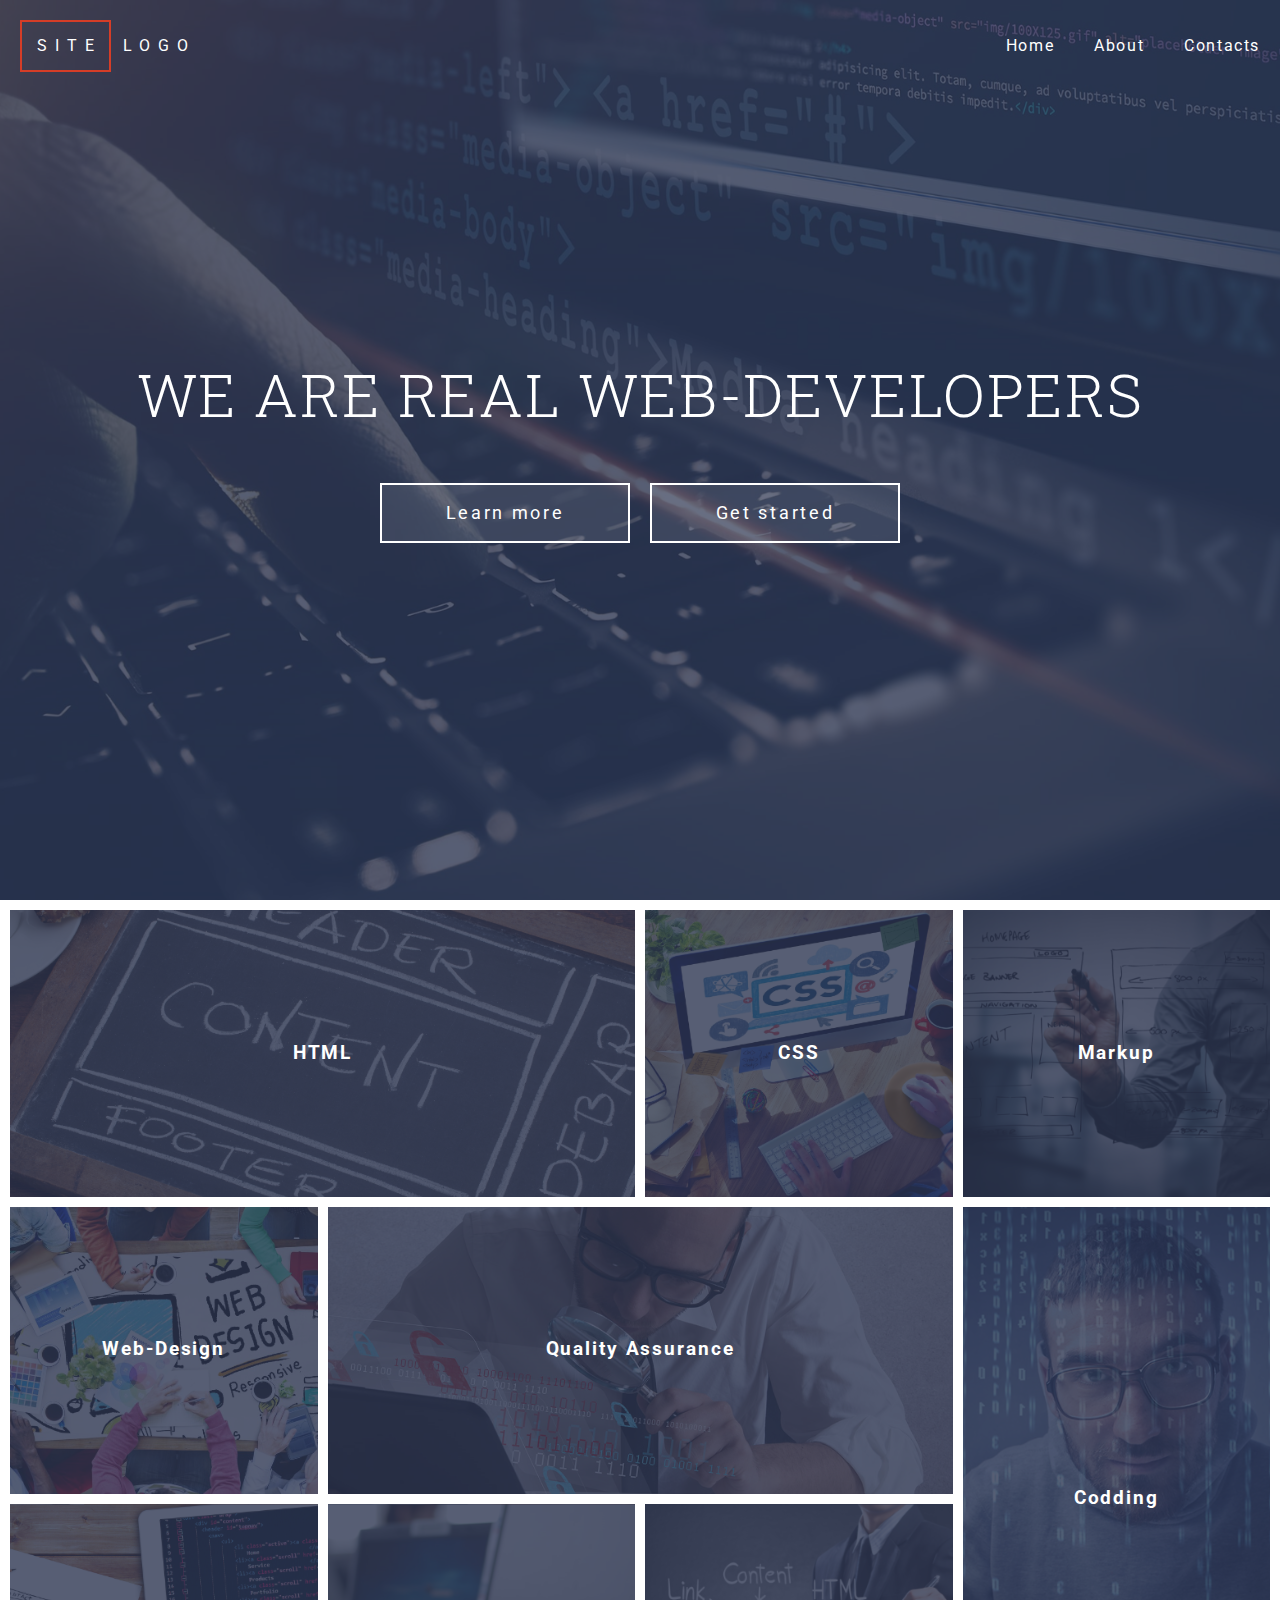
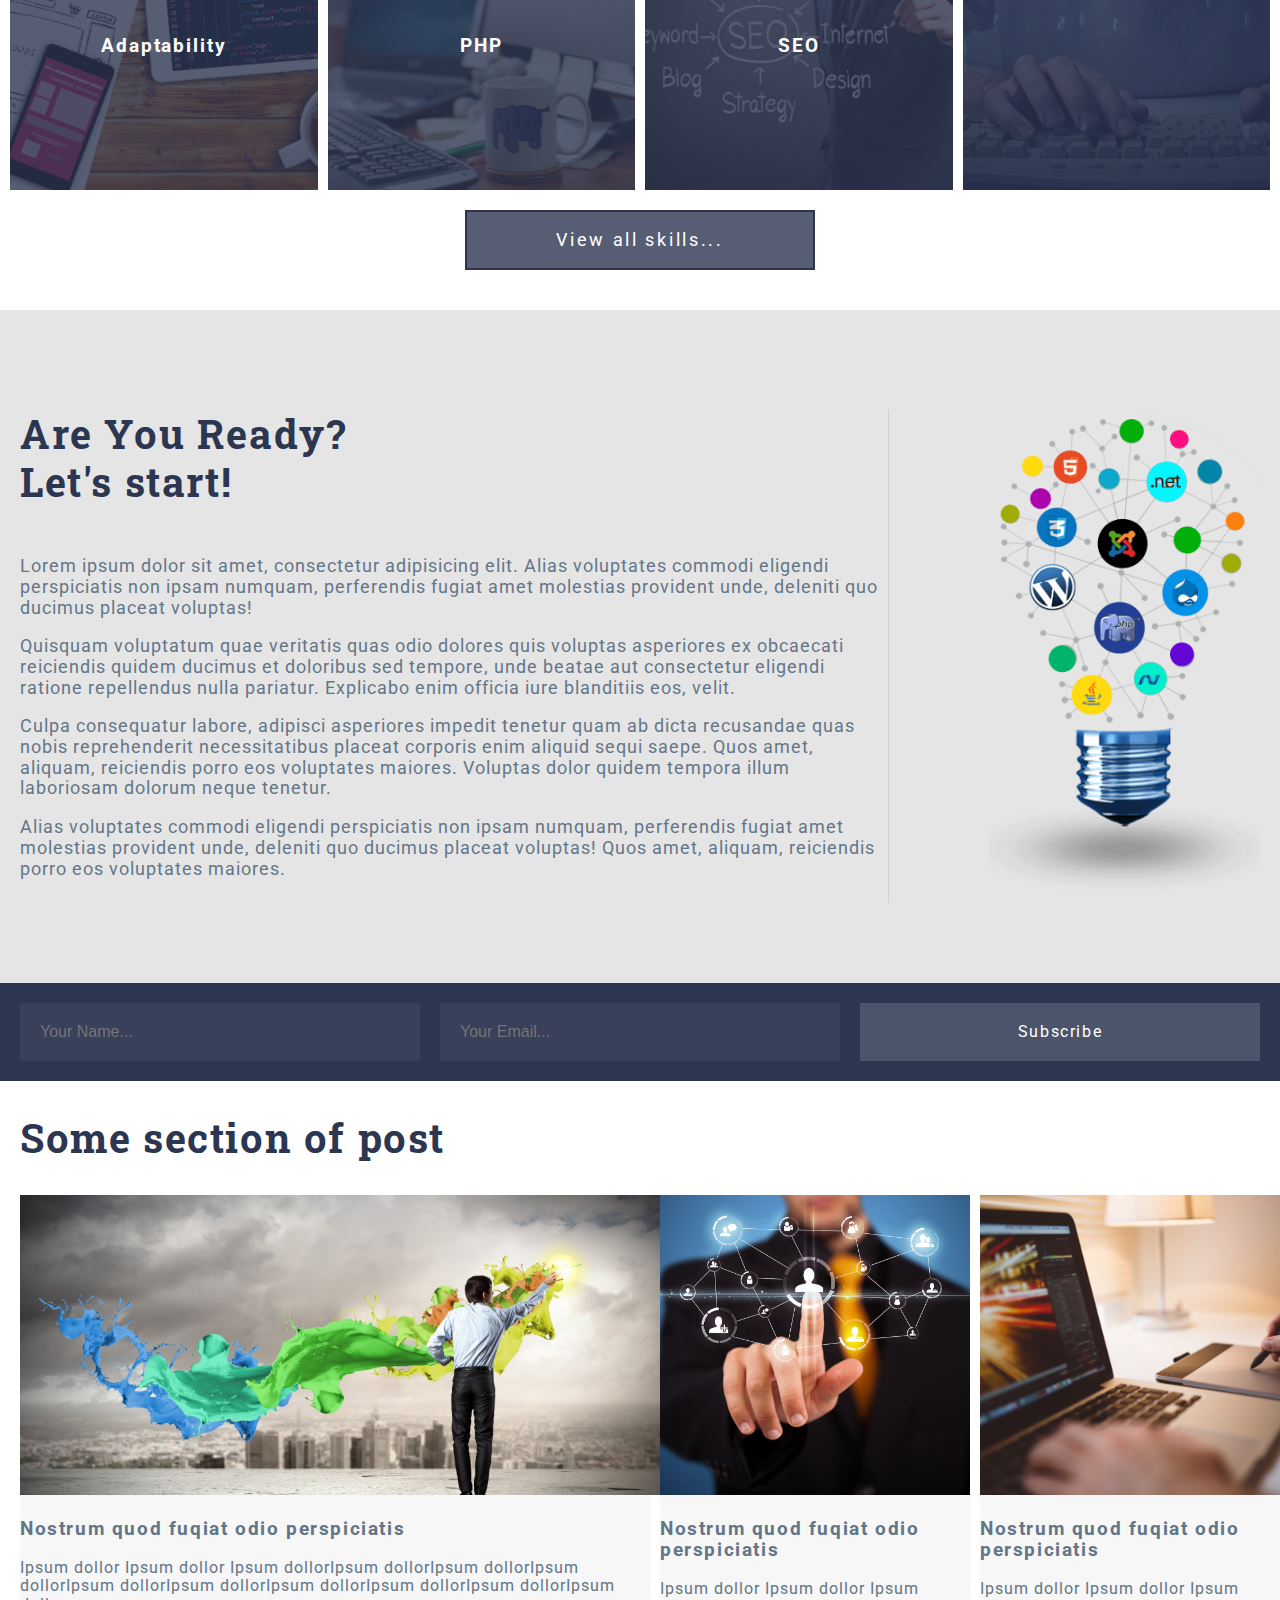
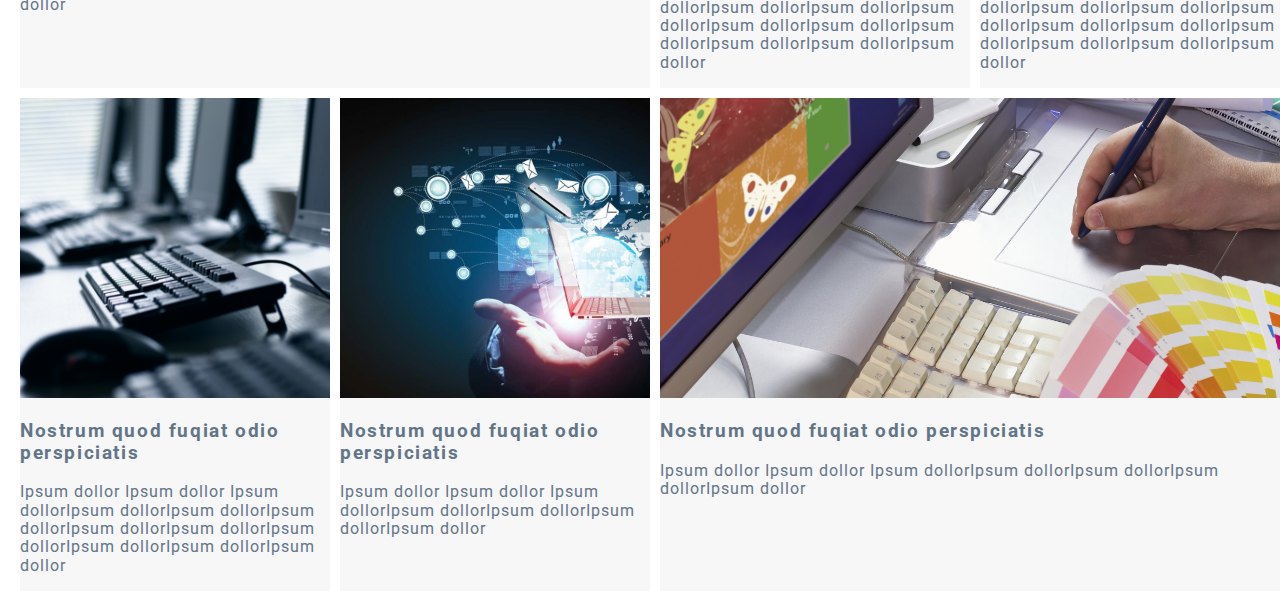
==== index.html @ 3ce3ad9d "init" ====
<!doctype html>
<html lang="en">
<head>
  <meta charset="UTF-8">
  <meta name="viewport"
        content="width=device-width, user-scalable=no, initial-scale=1.0, maximum-scale=1.0, minimum-scale=1.0">
  <meta http-equiv="X-UA-Compatible" content="ie=edge">
  <link rel="shortcut icon" href="assets/img/favicon.png" type="image/png" />
  <link href="https://fonts.googleapis.com/css?family=Roboto+Slab:100,300,400,700|Roboto:100,300,400,500,700,900" rel="stylesheet">
  <link rel="stylesheet" href="libs/@fortawesome/fontawesome-free/css/all.min.css">
  <link rel="stylesheet" href="assets/css/style.css">
  <title>GRID-TEMPLATE</title>
</head>
<body>

    <header class="header">

        <div class="header-overlay"></div>
    
        <div class="header-menu">
          <div class="container">
    
            <div class="header-logo">
              <a href="#">
                <span>SITE</span>
                LOGO
              </a>
            </div>
    
            <nav class="header-navbar">
              <div class="header-navbar__hamburger">
                <span></span>
                <span></span>
                <span></span>
                <span></span>
              </div>
    
              <ul class="header-navbar__list">
                <li class="header-navbar__item"><a href="#">Home</a></li>
                <li class="header-navbar__item"><a href="#">About</a></li>
                <li class="header-navbar__item"><a href="#">Contacts</a></li>
              </ul>
            </nav>
    
          </div>
        </div>
        <div class="header-content">
          <div class="container">
            <h1 class="header-title">WE ARE REAL WEB-DEVELOPERS</h1>
            <div class="header-buttons">
              <a href="#" class="btn">Learn more</a>
              <a href="#" class="btn">Get started</a>
            </div>
          </div>
        </div>
      </header>
    
      <section class="skills">
        <article class="skill-item">
          <div class="skill-item__overlay"></div>
          <div class="skill-item__image" style="background-image: url(assets/img/img-html.png);"></div>
          <h3 class="skill-item__title">HTML</h3>
        </article>
        <article class="skill-item">
          <div class="skill-item__overlay"></div>
          <div class="skill-item__image" style="background-image:url(assets/img/img-css.png);"></div>
          <h3 class="skill-item__title">CSS</h3>
        </article>
        <article class="skill-item">
          <div class="skill-item__overlay"></div>
          <div class="skill-item__image" style="background-image:url(assets/img/img-markup.png);"></div> 
          <h3 class="skill-item__title">Markup</h3>
        </article>
        <article class="skill-item">
          <div class="skill-item__overlay"></div>
           <div class="skill-item__image" style="background-image:url(assets/img/img-webdesign.png);"></div> 
          <h3 class="skill-item__title">Web-Design</h3>
        </article>
        <article class="skill-item">
          <div class="skill-item__overlay"></div>
          <div class="skill-item__image" style="background-image:url(assets/img/img-qa.png);"></div>
          <h3 class="skill-item__title">Quality Assurance</h3>
        </article>
        <article class="skill-item">
          <div class="skill-item__overlay"></div>
          <div class="skill-item__image" style="background-image:url(assets/img/img-codding.png);"></div>
          <h3 class="skill-item__title">Codding</h3>
        </article>
        <article class="skill-item">
          <div class="skill-item__overlay"></div>
          <div class="skill-item__image" style="background-image:url(assets/img/img-adaptability.png);"></div>
          <h3 class="skill-item__title">Adaptability</h3>
        </article>
        <article class="skill-item">
          <div class="skill-item__overlay"></div>
          <div class="skill-item__image" style="background-image:url(assets/img/img-php.png);"></div>
          <h3 class="skill-item__title">PHP</h3>
        </article>
        <article class="skill-item">
          <div class="skill-item__overlay"></div>
          <div class="skill-item__image" style="background-image:url(assets/img/img-seo.png);"></div>
          <h3 class="skill-item__title">SEO</h3>
        </article>
    
        <div class="btn-set">
          <a href="#" class="btn-accent">View all skills...</a>
        </div>
      </section>
    
      <section class="about section">
        <div class="container">
          <div class="about-content">
            <h2>Are You Ready?<br>Let's start!</h2>
            <p>Lorem ipsum dolor sit amet, consectetur adipisicing elit. Alias voluptates commodi eligendi perspiciatis non ipsam numquam, perferendis fugiat amet molestias provident unde, deleniti quo ducimus placeat voluptas!</p>
            <p>Quisquam voluptatum quae veritatis quas odio dolores quis voluptas asperiores ex obcaecati reiciendis quidem ducimus et doloribus sed tempore, unde beatae aut consectetur eligendi ratione repellendus nulla pariatur. Explicabo enim officia iure blanditiis eos, velit.</p>
            <p>Culpa consequatur labore, adipisci asperiores impedit tenetur quam ab dicta recusandae quas nobis reprehenderit necessitatibus placeat corporis enim aliquid sequi saepe. Quos amet, aliquam, reiciendis porro eos voluptates maiores. Voluptas dolor quidem tempora illum laboriosam dolorum neque tenetur.</p>
            <p>Alias voluptates commodi eligendi perspiciatis non ipsam numquam, perferendis fugiat amet molestias provident unde, deleniti quo ducimus placeat voluptas! Quos amet, aliquam, reiciendis porro eos voluptates maiores.</p>
          </div>
        
           <div class="about-image">
            <img src="assets/img/img-lamp-webdev.png" alt="motivation">
          </div>
        </div>
      </section>

      <section class="formposition">
          <div class="container">
            <form class="grid">
              <div><input type="text" name="name" placeholder="Your Name..." ></div>
              <div><input type="text" name="name" placeholder="Your Email..."></div>
              <div class="btn-form">
                <a href="#" class="btn-registration">Subscribe</a>
              </div>
            </form>
          </div>
        </section>

        <section class="section-post">
          <div class="container">
            <h2>Some section of post</h2>

            <div class="container-posts">

            <article class="posts-item">
             <div class="post-item__image"><img src="assets/img/img-post-1.png" alt="posts"></div>
              <div class="post-item__text"><h3>Nostrum quod fuqiat odio perspiciatis</h3><p>Ipsum dollor Ipsum dollor Ipsum dollorIpsum dollorIpsum dollorIpsum dollorIpsum dollorIpsum dollorIpsum dollorIpsum dollorIpsum dollorIpsum dollor</p></div>
            </article>
            <article class="posts-item">
                <div class="post-item__image"><img src="assets/img/img-post-2.png" alt="posts"></div>
                 <div class="post-item__text"><h3>Nostrum quod fuqiat odio perspiciatis</h3><p>Ipsum dollor Ipsum dollor Ipsum dollorIpsum dollorIpsum dollorIpsum dollorIpsum dollorIpsum dollorIpsum dollorIpsum dollorIpsum dollorIpsum dollor</p></div>
               </article>
               <article class="posts-item">
                  <div class="post-item__image"><img src="assets/img/img-post-3.png" alt="posts"></div>
                   <div class="post-item__text"><h3>Nostrum quod fuqiat odio perspiciatis</h3><p>Ipsum dollor Ipsum dollor Ipsum dollorIpsum dollorIpsum dollorIpsum dollorIpsum dollorIpsum dollorIpsum dollorIpsum dollorIpsum dollorIpsum dollor</p></div>
                 </article>
                 <article class="posts-item">
                    <div class="post-item__image"><img src="assets/img/img-post-4.png" alt="posts"></div>
                     <div class="post-item__text"><h3>Nostrum quod fuqiat odio perspiciatis</h3><p>Ipsum dollor Ipsum dollor Ipsum dollorIpsum dollorIpsum dollorIpsum dollorIpsum dollorIpsum dollorIpsum dollorIpsum dollorIpsum dollorIpsum dollor</p></div>
                   </article>
                   <article class="posts-item">
                      <div class="post-item__image"><img src="assets/img/img-post-5.png" alt="posts"></div>
                       <div class="post-item__text"><h3>Nostrum quod fuqiat odio perspiciatis</h3><p>Ipsum dollor Ipsum dollor Ipsum dollorIpsum dollorIpsum dollorIpsum dollorIpsum dollor</p></div>
                     </article>
                     <article class="posts-item">
                        <div class="post-item"> <img src="assets/img/img-post-6.png" alt="posts"></div>
                         <div class="post-item__text"><h3>Nostrum quod fuqiat odio perspiciatis</h3><p>Ipsum dollor Ipsum dollor Ipsum dollorIpsum dollorIpsum dollorIpsum dollorIpsum dollor</p></div>
                        </article>
                      </div>
                      </div>
                  </section>    

       
       
            
        

     
 
  <script src="libs/jquery/dist/jquery.min.js"></script>
  <script src="assets/js/main.js"></script>
</body>
</html>
---- assets/css/style.css ----
/*! normalize-scss | MIT/GPLv2 License | bit.ly/normalize-scss */
/* Document
       ========================================================================== */
/**
     * 1. Correct the line height in all browsers.
     * 2. Prevent adjustments of font size after orientation changes in
     *    IE on Windows Phone and in iOS.
     */
     html {
        line-height: 1.15;
        /* 1 */
    
            -ms-text-size-adjust: 100%;
        /* 2 */
        -webkit-text-size-adjust: 100%;
        /* 2 */
    }
    
    /* Sections
           ========================================================================== */
    /**
         * Remove the margin in all browsers (opinionated).
         */
    body {
        margin: 0;
    }
    
    /**
         * Add the correct display in IE 9-.
         */
    article,
    aside,
    footer,
    header,
    nav,
    section {
        display: block;
    }
    
    /**
         * Correct the font size and margin on `h1` elements within `section` and
         * `article` contexts in Chrome, Firefox, and Safari.
         */
    h1 {
        margin: 0.67em 0;
    
        font-size: 2em;
    }
    
    /* Grouping content
           ========================================================================== */
    /**
         * Add the correct display in IE 9-.
         */
    figcaption,
    figure {
        display: block;
    }
    
    /**
         * Add the correct margin in IE 8.
         */
    figure {
        margin: 1em 40px;
    }
    
    /**
         * 1. Add the correct box sizing in Firefox.
         * 2. Show the overflow in Edge and IE.
         */
    hr {
        /* 1 */
        overflow: visible;
    
        -webkit-box-sizing: content-box;
                box-sizing: content-box;
        /* 1 */
        height: 0;
        /* 2 */
    }
    
    /**
         * Add the correct display in IE.
         */
    main {
        display: block;
    }
    
    /**
         * 1. Correct the inheritance and scaling of font size in all browsers.
         * 2. Correct the odd `em` font sizing in all browsers.
         */
    pre {
        font-family: monospace, monospace;
        /* 1 */
        font-size: 1em;
        /* 2 */
    }
    
    /* Links
           ========================================================================== */
    /**
         * 1. Remove the gray background on active links in IE 10.
         * 2. Remove gaps in links underline in iOS 8+ and Safari 8+.
         */
    a {
        background-color: transparent;
        /* 1 */
    
        -webkit-text-decoration-skip: objects;
        /* 2 */
    }
    
    /* Text-level semantics
           ========================================================================== */
    /**
         * 1. Remove the bottom border in Chrome 57- and Firefox 39-.
         * 2. Add the correct text decoration in Chrome, Edge, IE, Opera, and Safari.
         */
    abbr[title] {
        /* 1 */
                text-decoration: underline;
                text-decoration: underline dotted;
    
        border-bottom: none;
        /* 2 */
    
        -webkit-text-decoration: underline dotted;
        /* 2 */
    }
    
    /**
         * Prevent the duplicate application of `bolder` by the next rule in Safari 6.
         */
    b,
    strong {
        font-weight: inherit;
    }
    
    /**
         * Add the correct font weight in Chrome, Edge, and Safari.
         */
    b,
    strong {
        font-weight: bolder;
    }
    
    /**
         * 1. Correct the inheritance and scaling of font size in all browsers.
         * 2. Correct the odd `em` font sizing in all browsers.
         */
    code,
    kbd,
    samp {
        font-family: monospace, monospace;
        /* 1 */
        font-size: 1em;
        /* 2 */
    }
    
    /**
         * Add the correct font style in Android 4.3-.
         */
    dfn {
        font-style: italic;
    }
    
    /**
         * Add the correct background and color in IE 9-.
         */
    mark {
        color: #000000;
        background-color: #ffff00;
    }
    
    /**
         * Add the correct font size in all browsers.
         */
    small {
        font-size: 80%;
    }
    
    /**
         * Prevent `sub` and `sup` elements from affecting the line height in
         * all browsers.
         */
    sub,
    sup {
        position: relative;
    
        vertical-align: baseline;
    
        font-size: 75%;
        line-height: 0;
    }
    
    sub {
        bottom: -0.25em;
    }
    
    sup {
        top: -0.5em;
    }
    
    /* Embedded content
           ========================================================================== */
    /**
         * Add the correct display in IE 9-.
         */
    audio,
    video {
        display: inline-block;
    }
    
    /**
         * Add the correct display in iOS 4-7.
         */
    audio:not([controls]) {
        display: none;
    
        height: 0;
    }
    
    /**
         * Remove the border on images inside links in IE 10-.
         */
    img {
        border-style: none;
    }
    
    /**
         * Hide the overflow in IE.
         */
    svg:not(:root) {
        overflow: hidden;
    }
    
    /* Forms
           ========================================================================== */
    /**
         * 1. Change the font styles in all browsers (opinionated).
         * 2. Remove the margin in Firefox and Safari.
         */
    button,
    input,
    optgroup,
    select,
    textarea {
        /* 1 */
        margin: 0;
    
        font-family: sans-serif;
        /* 1 */
        font-size: 100%;
        /* 1 */
        line-height: 1.15;
        /* 2 */
    }
    
    /**
         * Show the overflow in IE.
         */
    button {
        overflow: visible;
    }
    
    /**
         * Remove the inheritance of text transform in Edge, Firefox, and IE.
         * 1. Remove the inheritance of text transform in Firefox.
         */
    button,
    select {
        /* 1 */
        text-transform: none;
    }
    
    /**
         * 1. Prevent a WebKit bug where (2) destroys native `audio` and `video`
         *    controls in Android 4.
         * 2. Correct the inability to style clickable types in iOS and Safari.
         */
    button,
    html [type="button"],
    [type="reset"],
    [type="submit"] {
        -webkit-appearance: button;
        /* 2 */
    }
    
    button,
    [type="button"],
    [type="reset"],
    [type="submit"] {
        /**
           * Remove the inner border and padding in Firefox.
           */
        /**
           * Restore the focus styles unset by the previous rule.
           */
    }
    
    button::-moz-focus-inner,
    [type="button"]::-moz-focus-inner,
    [type="reset"]::-moz-focus-inner,
    [type="submit"]::-moz-focus-inner {
        padding: 0;
    
        border-style: none;
    }
    
    button:-moz-focusring,
    [type="button"]:-moz-focusring,
    [type="reset"]:-moz-focusring,
    [type="submit"]:-moz-focusring {
        outline: 1px dotted ButtonText;
    }
    
    /**
         * Show the overflow in Edge.
         */
    input {
        overflow: visible;
    }
    
    /**
         * 1. Add the correct box sizing in IE 10-.
         * 2. Remove the padding in IE 10-.
         */
    [type="checkbox"],
    [type="radio"] {
        -webkit-box-sizing: border-box;
                box-sizing: border-box;
        /* 1 */
        padding: 0;
        /* 2 */
    }
    
    /**
         * Correct the cursor style of increment and decrement buttons in Chrome.
         */
    [type="number"]::-webkit-inner-spin-button,
    [type="number"]::-webkit-outer-spin-button {
        height: auto;
    }
    
    /**
         * 1. Correct the odd appearance in Chrome and Safari.
         * 2. Correct the outline style in Safari.
         */
    [type="search"] {
        /* 1 */
        outline-offset: -2px;
    
        -webkit-appearance: textfield;
        /* 2 */
        /**
           * Remove the inner padding and cancel buttons in Chrome and Safari on macOS.
           */
    }
    
    [type="search"]::-webkit-search-cancel-button,
    [type="search"]::-webkit-search-decoration {
        -webkit-appearance: none;
    }
    
    /**
         * 1. Correct the inability to style clickable types in iOS and Safari.
         * 2. Change font properties to `inherit` in Safari.
         */
    ::-webkit-file-upload-button {
        /* 1 */
        font: inherit;
    
        -webkit-appearance: button;
        /* 2 */
    }
    
    /**
         * Correct the padding in Firefox.
         */
    fieldset {
        padding: 0.35em 0.75em 0.625em;
    }
    
    /**
         * 1. Correct the text wrapping in Edge and IE.
         * 2. Correct the color inheritance from `fieldset` elements in IE.
         * 3. Remove the padding so developers are not caught out when they zero out
         *    `fieldset` elements in all browsers.
         */
    legend {
        /* 1 */
        display: table;
    
        -webkit-box-sizing: border-box;
                box-sizing: border-box;
        /* 1 */
        max-width: 100%;
        /* 1 */
        padding: 0;
        /* 2 */
    
        white-space: normal;
        /* 3 */
    
        color: inherit;
        /* 1 */
    }
    
    /**
         * 1. Add the correct display in IE 9-.
         * 2. Add the correct vertical alignment in Chrome, Firefox, and Opera.
         */
    progress {
        display: inline-block;
        /* 1 */
    
        vertical-align: baseline;
        /* 2 */
    }
    
    /**
         * Remove the default vertical scrollbar in IE.
         */
    textarea {
        overflow: auto;
    }
    
    /* Interactive
           ========================================================================== */
    /*
         * Add the correct display in Edge, IE, and Firefox.
         */
    details {
        display: block;
    }
    
    /*
         * Add the correct display in all browsers.
         */
    summary {
        display: list-item;
    }
    
    /*
         * Add the correct display in IE 9-.
         */
    menu {
        display: block;
    }
    
    /* Scripting
           ========================================================================== */
    /**
         * Add the correct display in IE 9-.
         */
    canvas {
        display: inline-block;
    }
    
    /**
         * Add the correct display in IE.
         */
    template {
        display: none;
    }
    
    /* Hidden
           ========================================================================== */
    /**
         * Add the correct display in IE 10-.
         */
    [hidden] {
        display: none;
    }
    
    * {
        box-sizing: border-box;
    }
    
    html {
        color: #637588;
        font-size: 16px;
        font-family: "Roboto", sans-serif;
        line-height: 1.15;
        letter-spacing: 0.1em;
    }
    
    body {
        overflow-y: scroll;
    }
    
    h1 {
        font-family: "Roboto Slab", serif;
        font-size: 3.75rem;
        font-weight: 300;
        line-height: 1.2;
    }

    a {
        text-decoration: none;
        color: #ffffff;
        transition: color 0.5s;
    }

    .btn,
    .btn-accent  {
        display: block;
        min-width: 250px;
        height: 60px;
        padding: 18px 20px;
        margin: 0 10px;
        text-align: center;
        letter-spacing: 0.15em;
        border-width: 2px;
        border-style: solid;
        font-size: 1.125rem;
        transition: background-color 0.5s, border-color 0.5s;
    }
    
    .btn {
        border-color: #ffffff;
        background-color: rgba(255, 255, 255, 0.1);
    }
    
    .btn:hover,
    .btn:focus {
        background-color: #d66926;
    }
    
    .btn-accent {
        border-color: #2d3651;
        background-color: rgba(45, 54, 81, 0.8);
    }
    
    .btn-accent:hover {
        background-color: #d66926;
    }
    
    .btn-set {
        grid-column: 1 / span 4;
        display: grid;
        justify-items: center;
    }
    
    .btn-set .btn-accent {
        min-width: 350px;
    }
    
    .header {
        min-height: 100vh;
        position: relative;
        padding: 100px 0;
        color: #ffffff;
        display: grid;
        background-color: #2d3651;
        background-image: url(../img/img-header.png);
        background-position: 50% 50%;
        background-size: cover;
        align-items: center;
    }
    
    .header-overlay {
        position: absolute;
        top: 0;
        right: 0;
        bottom: 0;
        left: 0;
        opacity: 0.8;
        background-color: #2d3651;
    }
    
    .header-menu {
        position: absolute;
        z-index: 2;
        top: 0;
        left: 0;
        width: 100%;
    }
    
    .header-menu .container {
        grid-template-columns: auto 1fr;
       
    }
    
    .header-logo a {
        padding: 20px 20px 20px 0;
        letter-spacing: 0.5em;
        display: block;
    }
    .header-logo span {
        border: 2px solid #d53d27;
        padding: 15px 7px 15px 15px;
        display: inline-block;
    }
    
    .header-navbar {
        position: relative;
        display: grid;
        justify-items: end;
        align-items: center;
    }
    
    .header-navbar__hamburger {
        display: none;
        width: 30px;
        height: 22.5px;
        position: relative;
        margin: 20px 0;
        transform: rotate(0deg);
        transition: 0.5s ease-in-out;
        cursor: pointer;
    }
    
    .header-navbar__hamburger span {
        display: block;
        position: absolute;
        height: 3px;
        width: 100%;
        background: #ffffff;
        border-radius: 3px;
        opacity: 1;
        left: 0;
        transform: rotate(0deg);
        transition: 0.25s ease-in-out;
    }
    
    .header-navbar__hamburger span:nth-child(1) {
        top: 0px;
    }
    
    .header-navbar__hamburger span:nth-child(2),.header-navbar__hamburger span:nth-child(3) {
        top: 9px;
    }
    
    .header-navbar__hamburger span:nth-child(4) {
        top: 18px;
    }
    
    .header-navbar__hamburger.active span:nth-child(1) {
        top: 8px;
        width: 0%;
        left: 50%;
    }
    
    .header-navbar__hamburger.active span:nth-child(2) {
        transform: rotate(45deg);
    }
    
    .header-navbar__hamburger.active span:nth-child(3) {
        transform: rotate(-45deg);
    }
    
    .header-navbar__hamburger.active span:nth-child(4) {
        top: 9px;
        width: 0%;
        left: 50%;
    }
    
    .header-navbar__list {
        display: grid;
        width: 100%;
        grid-template-columns: repeat(auto-fit, minmax(50px, max-content));
        justify-content: end;
        list-style-type: none;
        margin: 0 -20px 0 0;
    }
    
    .header-navbar__item a {
        padding: 20px;
        display: block;
    }
    
    .header-navbar__item a:hover,
    .header-navbar__item a:focus {
        color: #d66926;
    }
    
    .header-content {
        z-index: 1;
    }
    
    .header-title {
        text-align: center;
        margin: 0 0 53px;
    }
    
    .header-buttons {
        display: flex;
        justify-content: center;
    }
    
    .skills {
        display: grid;
        grid-gap: 10px;
        padding: 10px;
        grid-template-columns: repeat(4, 1fr);
    }
    
    .skills .btn-set {
        padding: 10px 0 30px;
    }
    
    .skill-item {
        position: relative;
        background-color: #2d3651;
        min-height: calc(33.33vh - 20px * 0.66);
        padding: 20px;
        display: grid;
        align-items: center;
        justify-items: center;
        overflow: hidden;
    }
    
    .skill-item:hover .skill-item__overlay {
        opacity: 0.95;
    }
    
    .skill-item:hover .skill-item__image {
        transform: scale(1.1);
    }
    
    .skill-item:hover .skill-item__title {
        color: #d66926;
    }
    
    .skill-item:nth-of-type(1) {
        grid-column: 1 / span 2;
    }
    
    .skill-item:nth-of-type(5) {
        grid-column: 2 / span 2;
    }
    
    .skill-item:nth-of-type(6) {
        grid-column: 4;
        grid-row: 2 / span 2;
    }
    
    .skill-item__image {
        position: absolute;
        top: 0;
        right: 0;
        bottom: 0;
        left: 0;
        background-position: 50% 50%;
        background-size: cover;
        transition: transform 0.5s;
    }
    
    .skill-item__overlay {
        position: absolute;
        top: 0;
        right: 0;
        bottom: 0;
        left: 0;
        opacity: 0.8;
        background-color: #2d3651;
        z-index: 1;
        transition: opacity 0.5s;
    }
    
    .skill-item__title {
        z-index: 2;
        color: #ffffff;
        letter-spacing: 0.1em;
        font-weight: 700;
        transition: color 0.5s;
    }
    .container {
        display: grid;
        max-width: 1340px;
        margin: 0 auto;
        padding: 0 20px;
    } 

     h2 {
        font-family: "Roboto Slab", serif;
        color: #2d3651;
        font-size: 2.5rem;
        line-height: 1.2em;
    }
    
    p {
        letter-spacing: 1px;
    }
    
     .section {
        padding-top: 100px;
        padding-bottom: 80px;
    }  
    
    .section h2 {
        margin-top: 0;
    }

    
    
    .about {
        background-color: #e5e5e5;
    }  
     
    .about .container {
        grid-gap: 100px;
        grid-template-columns: 1fr 271px ;
     } 

     .about-content {
        border-right: 1px solid #D1D1D1;
    }    
    .about-content h2 {
        margin-bottom: 50px;

    }
    
    .about-content p {
        font-size: 1.125rem;
    }
/* формы */
    .formposition {
        padding: 20px 0 ; 
        background-color: #2D3651;
    }
    input {
       border:none; 
       padding: 20px 20px; 
       width: 100%;
       background-color: #38405A;
       outline: none;
       transition: background-color 0.5s ease-in-out;
      
    }
    input:focus {
        background-color: #4C546B;
        color:#E5E5E5;
        border-bottom: 1px solid ;
        
    }
    form {
        display: grid;
        grid-gap: 20px;
        grid-template-columns: repeat(3,  1fr);
    }

   .btn-form  {
    
        display: block;
        border:none; 
        background-color: #38405A;
        outline: none;
        text-align: center;
    }
    .btn-registration {
        display: block;
        width: 100%;
        height: 100%;
        padding-top: 20px;
        background-color: #4C546B;
        
    }
    
   .btn-registration:hover {
    background-color: #d66926;
    border: solid 1px ;
    transition: background-color 0.5s ease-in-out;
}
/*Посты */
.container-posts {
    display: grid;
    grid-gap: 10px;
    grid-template-columns: repeat(3, 1fr);
}
.posts-item {
    
    background-color: #f7f7f7;
    grid-template-rows: 1fr 1fr ;

}
.posts-item:nth-child(1) {
    grid-column: 1 / 3;
}
.posts-item:nth-child(6) {
    grid-column: 3 / 5;
}
 .post-item__image {
     background-size: cover;
    background-position: center;
} 
.posts-item__text {
    display: grid;
    padding: 25px;
    text-align: center;
    align-content: center;
}




  
      


 
    
    
    
    /* .btn-set .btn-accent {
        min-width: 350px;
    } */

   
    
  





    @media (max-width: 992px){
        .skills{
            grid-template-columns: repeat(2, 1fr);
        }
        /* .skill-item:nth-of-type(1) {
            grid-column: 1;
}
.skill-item:nth-of-type(2) {
        grid-column: 2;
        grid-row: 1 / span 2;
}


      
    
    .skill-item:nth-of-type(6) {
        grid-column: 3 ;
        grid-row: 3 / span 2;
    }
    
    .skill-item:nth-of-type(7) {
        grid-column: 4 / span 2;
    }
    
    .skill-item:nth-of-type(9) {
        
        grid-column: 2 / span 2;
    } */

    
    
    @media (max-width: 768px) {
        .header-navbar__list {
            display: none;
            position: absolute;
            background-color: rgba(60, 89, 110, 0.9);
            top: 100%;
            width: auto;
            text-align: right;
            padding: 0;
            right: 20px;
}

    
     
        .header-navbar__list.active {
            display: block;
        }
    
        .header-navbar__hamburger {
            display: block;
        }
    
    .header-menu{
        background-color: rgba(60, 89, 110, 0.25);
    }
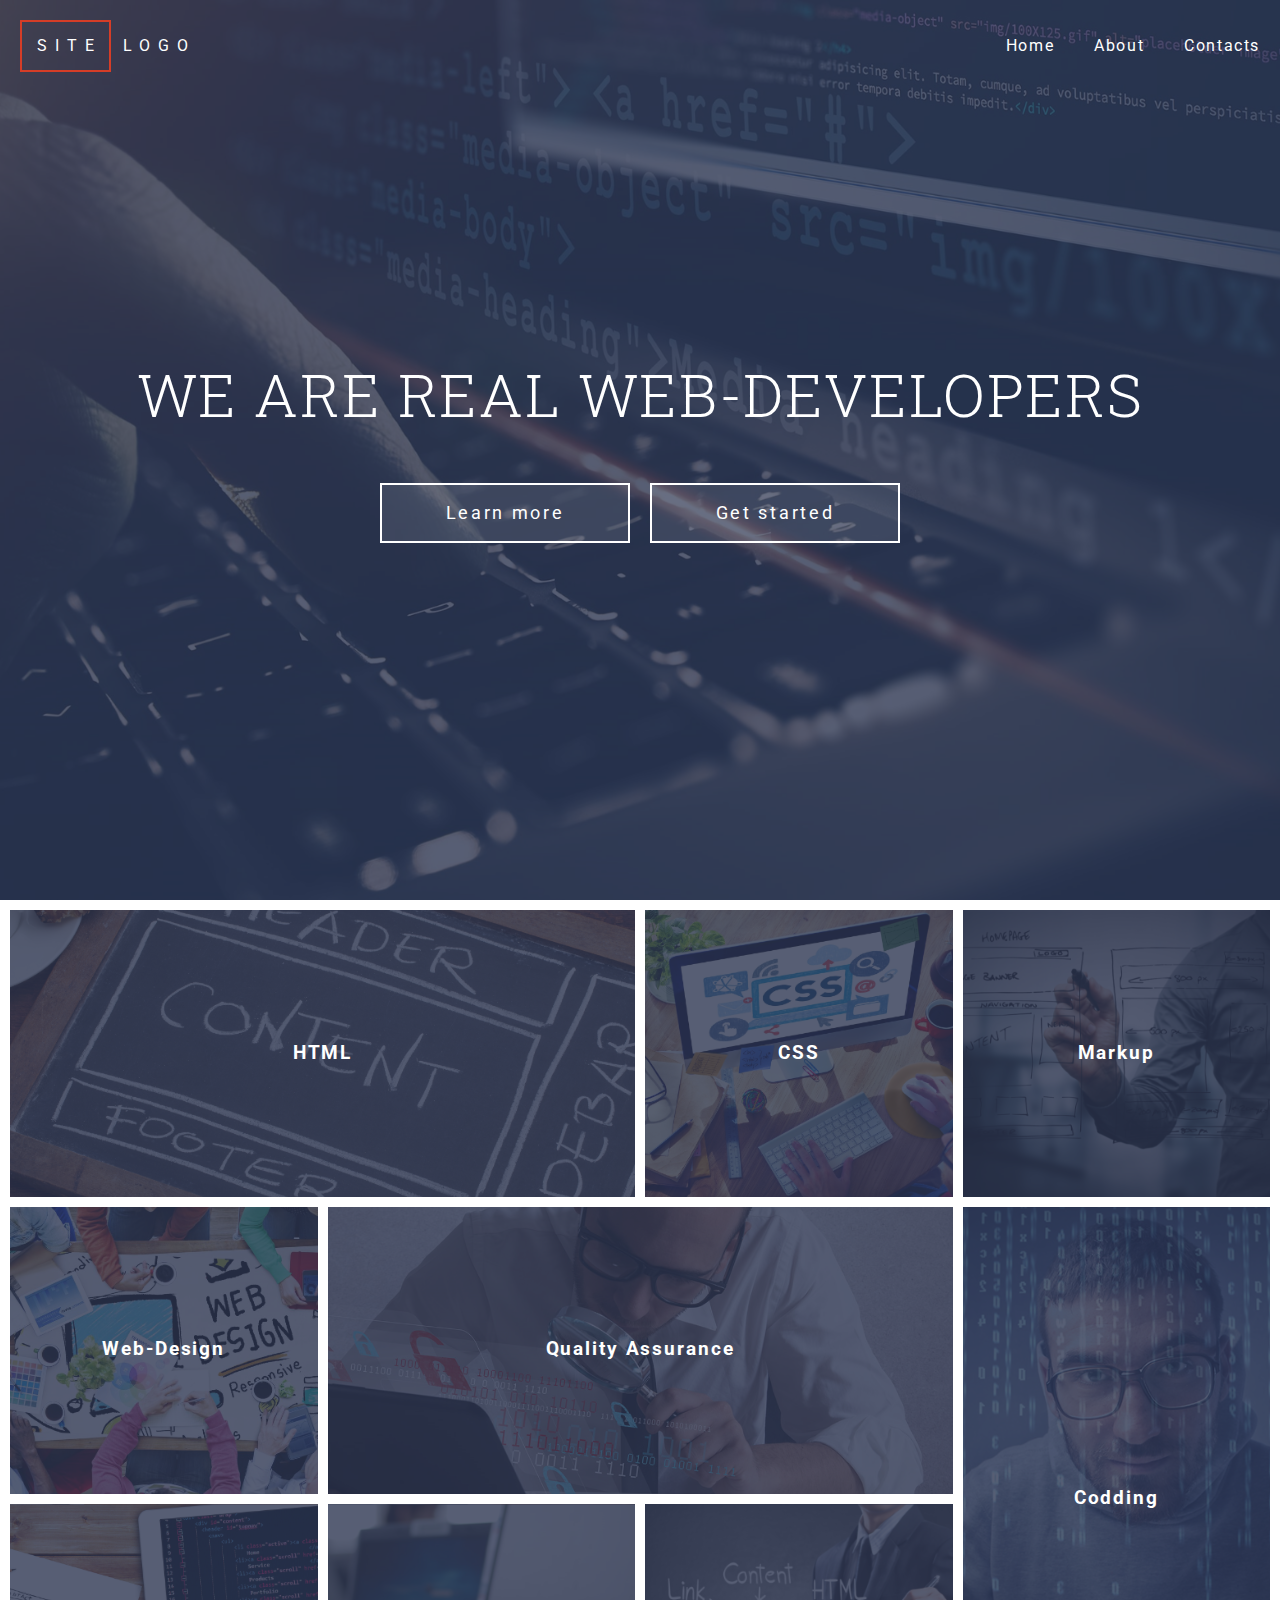
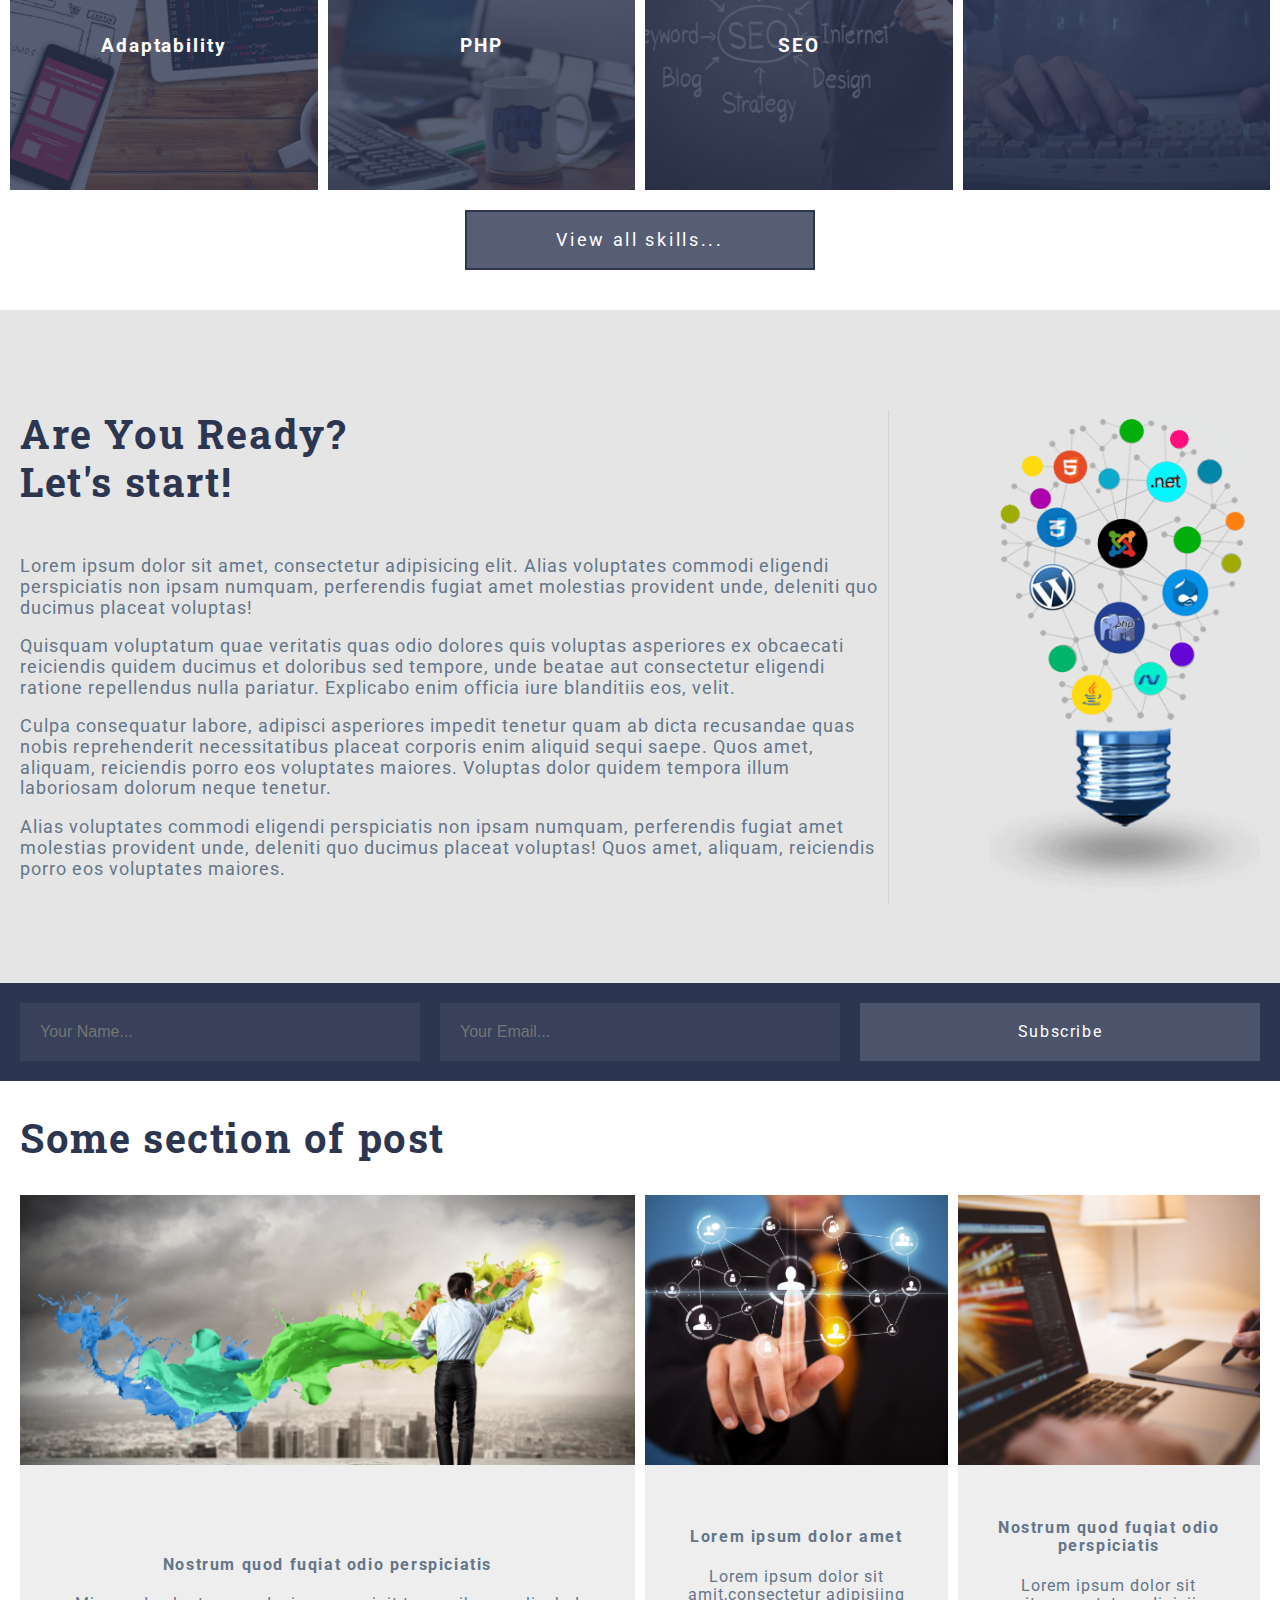
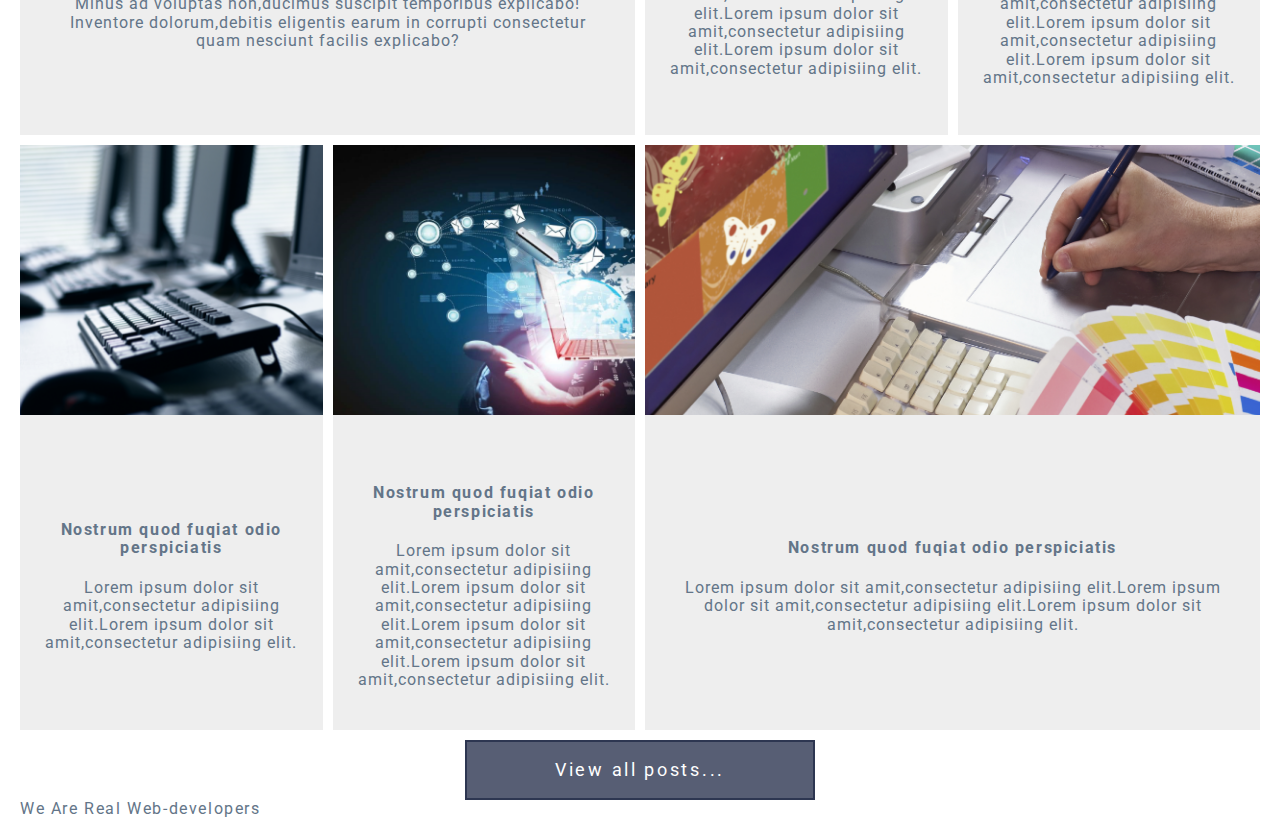
==== commit e0accc4c: "init" ====
--- a/index.html
+++ b/index.html
@@ -124,7 +124,7 @@
       </section>
 
       <section class="formposition">
-          <div class="container">
+           <div class="container"> 
             <form class="grid">
               <div><input type="text" name="name" placeholder="Your Name..." ></div>
               <div><input type="text" name="name" placeholder="Your Email..."></div>
@@ -136,39 +136,56 @@
         </section>
 
         <section class="section-post">
-          <div class="container">
+           <div class="container"> 
             <h2>Some section of post</h2>
+            
 
-            <div class="container-posts">
+             <div class="container-posts">  
 
             <article class="posts-item">
-             <div class="post-item__image"><img src="assets/img/img-post-1.png" alt="posts"></div>
-              <div class="post-item__text"><h3>Nostrum quod fuqiat odio perspiciatis</h3><p>Ipsum dollor Ipsum dollor Ipsum dollorIpsum dollorIpsum dollorIpsum dollorIpsum dollorIpsum dollorIpsum dollorIpsum dollorIpsum dollorIpsum dollor</p></div>
+              <div class="post-item-image" style="background-image: url(assets/img/img-post-1.png);"></div>  
+              <div class="post-item-text"><h4>Nostrum quod fuqiat odio perspiciatis</h4><p>Minus ad voluptas non,ducimus suscipit temporibus explicabo! Inventore dolorum,debitis eligentis earum in corrupti consectetur quam nesciunt facilis explicabo?</p></div>
             </article>
             <article class="posts-item">
-                <div class="post-item__image"><img src="assets/img/img-post-2.png" alt="posts"></div>
-                 <div class="post-item__text"><h3>Nostrum quod fuqiat odio perspiciatis</h3><p>Ipsum dollor Ipsum dollor Ipsum dollorIpsum dollorIpsum dollorIpsum dollorIpsum dollorIpsum dollorIpsum dollorIpsum dollorIpsum dollorIpsum dollor</p></div>
+              <div class="post-item-image" style="background-image: url(assets/img/img-post-2.png);"></div>
+                 <div class="post-item-text"><h4>Lorem ipsum dolor amet</h4><p>Lorem ipsum dolor sit amit,consectetur adipisiing elit.Lorem ipsum dolor sit amit,consectetur adipisiing elit.Lorem ipsum dolor sit amit,consectetur adipisiing elit.</p></div>
                </article>
                <article class="posts-item">
-                  <div class="post-item__image"><img src="assets/img/img-post-3.png" alt="posts"></div>
-                   <div class="post-item__text"><h3>Nostrum quod fuqiat odio perspiciatis</h3><p>Ipsum dollor Ipsum dollor Ipsum dollorIpsum dollorIpsum dollorIpsum dollorIpsum dollorIpsum dollorIpsum dollorIpsum dollorIpsum dollorIpsum dollor</p></div>
+              <div class="post-item-image" style="background-image: url(assets/img/img-post-3.png);"></div>
+                   <div class="post-item-text"><h4>Nostrum quod fuqiat odio perspiciatis</h4><p>Lorem ipsum dolor sit amit,consectetur adipisiing elit.Lorem ipsum dolor sit amit,consectetur adipisiing elit.Lorem ipsum dolor sit amit,consectetur adipisiing elit.</p></div>
                  </article>
                  <article class="posts-item">
-                    <div class="post-item__image"><img src="assets/img/img-post-4.png" alt="posts"></div>
-                     <div class="post-item__text"><h3>Nostrum quod fuqiat odio perspiciatis</h3><p>Ipsum dollor Ipsum dollor Ipsum dollorIpsum dollorIpsum dollorIpsum dollorIpsum dollorIpsum dollorIpsum dollorIpsum dollorIpsum dollorIpsum dollor</p></div>
+                    <div class="post-item-image" style="background-image: url(assets/img/img-post-4.png);"></div>
+                     <div class="post-item-text"><h4>Nostrum quod fuqiat odio perspiciatis</h4><p>Lorem ipsum dolor sit amit,consectetur adipisiing elit.Lorem ipsum dolor sit amit,consectetur adipisiing elit.</p></div>
                    </article>
                    <article class="posts-item">
-                      <div class="post-item__image"><img src="assets/img/img-post-5.png" alt="posts"></div>
-                       <div class="post-item__text"><h3>Nostrum quod fuqiat odio perspiciatis</h3><p>Ipsum dollor Ipsum dollor Ipsum dollorIpsum dollorIpsum dollorIpsum dollorIpsum dollor</p></div>
+                      <div class="post-item-image" style="background-image: url(assets/img/img-post-5.png);"></div>
+                       <div class="post-item-text"><h4>Nostrum quod fuqiat odio perspiciatis</h4><p>Lorem ipsum dolor sit amit,consectetur adipisiing elit.Lorem ipsum dolor sit amit,consectetur adipisiing elit.Lorem ipsum dolor sit amit,consectetur adipisiing elit.Lorem ipsum dolor sit amit,consectetur adipisiing elit.</p></div>
                      </article>
                      <article class="posts-item">
-                        <div class="post-item"> <img src="assets/img/img-post-6.png" alt="posts"></div>
-                         <div class="post-item__text"><h3>Nostrum quod fuqiat odio perspiciatis</h3><p>Ipsum dollor Ipsum dollor Ipsum dollorIpsum dollorIpsum dollorIpsum dollorIpsum dollor</p></div>
+                        <div class="post-item-image" style="background-image: url(assets/img/img-post-6.png);"></div>
+                         <div class="post-item-text"><h4>Nostrum quod fuqiat odio perspiciatis</h4><p>Lorem ipsum dolor sit amit,consectetur adipisiing elit.Lorem ipsum dolor sit amit,consectetur adipisiing elit.Lorem ipsum dolor sit amit,consectetur adipisiing elit.</p></div>
                         </article>
-                      </div>
-                      </div>
-                  </section>    
 
+                        <div class="btn-set">
+                          <a href="#" class="btn-accent">View all posts...</a>
+                        </div>
+                      </section>
+                       </div> 
+                       </div> 
+                  </section> 
+
+  <footer class="footer">
+  <div class="container">
+    <div class="footer-logo">
+       
+    </div>
+    <div class="footer-text">
+      We Are Real <span>Web-developers</span>
+    </div>
+  </div>
+
+  </footer>
        
        
             
--- a/assets/css/style.css
+++ b/assets/css/style.css
@@ -544,7 +544,7 @@
     }
     
     .btn-set .btn-accent {
-        min-width: 350px;
+         min-width: 350px; 
     }
     
     .header {
@@ -800,10 +800,10 @@
         background-color: #e5e5e5;
     }  
      
-    .about .container {
-        grid-gap: 100px;
-        grid-template-columns: 1fr 271px ;
-     } 
+     .about .container {
+          grid-gap: 100px; 
+        grid-template-columns: 1fr 271px ; 
+     }  
 
      .about-content {
         border-right: 1px solid #D1D1D1;
@@ -868,26 +868,34 @@
 .container-posts {
     display: grid;
     grid-gap: 10px;
-    grid-template-columns: repeat(3, 1fr);
+    grid-template-columns: repeat(4, 1fr);
+
 }
 .posts-item {
-    
-    background-color: #f7f7f7;
-    grid-template-rows: 1fr 1fr ;
+    display: grid; 
+    background-color:#EEEEEE;
+    grid-template-rows: 1fr 1fr;
+    }
+   
+    .posts-item:nth-child(1) {
+        grid-column: 1 / 3;
+    }
+
+    .posts-item:nth-child(6) {
+        grid-column: 3 / 5;
+    }
+
+.posts-item:hover {
+    background-color: #D5D5D5;
 
 }
-.posts-item:nth-child(1) {
-    grid-column: 1 / 3;
+.post-item-image {
+     height: 270px; 
+    background-size: cover;
+    background-position: center:
 }
-.posts-item:nth-child(6) {
-    grid-column: 3 / 5;
-}
- .post-item__image {
-     background-size: cover;
-    background-position: center;
-} 
-.posts-item__text {
-    display: grid;
+.post-item-text {
+     /* display: grid;  */
     padding: 25px;
     text-align: center;
     align-content: center;
@@ -895,7 +903,6 @@
 
 
 
-
   
       
 
@@ -908,15 +915,11 @@
         min-width: 350px;
     } */
 
-   
-    
-  
-
-
-
-
-
-    @media (max-width: 992px){
+
+
+
+
+    /* @media (max-width: 992px){
         .skills{
             grid-template-columns: repeat(2, 1fr);
         }
@@ -947,7 +950,7 @@
 
     
     
-    @media (max-width: 768px) {
+    /* @media (max-width: 768px) {
         .header-navbar__list {
             display: none;
             position: absolute;
@@ -972,4 +975,4 @@
     .header-menu{
         background-color: rgba(60, 89, 110, 0.25);
     }
-   
+     */
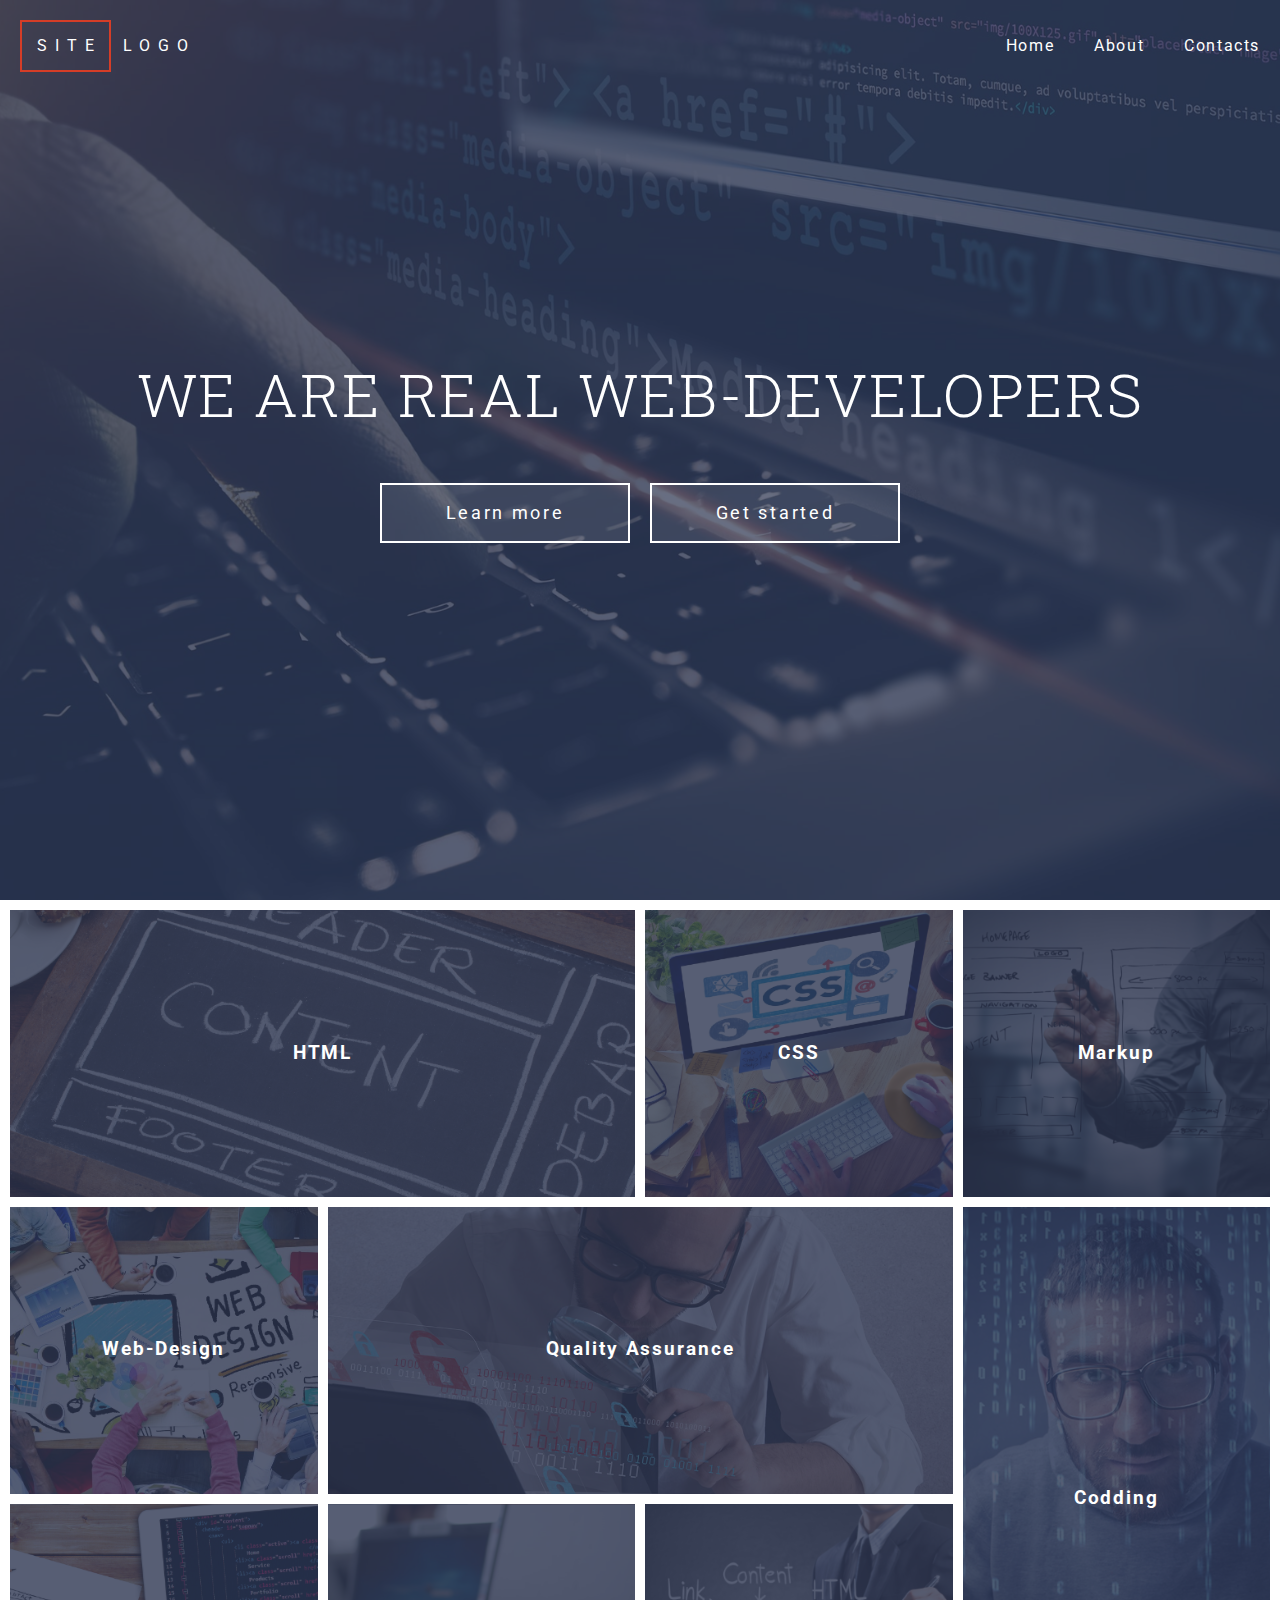
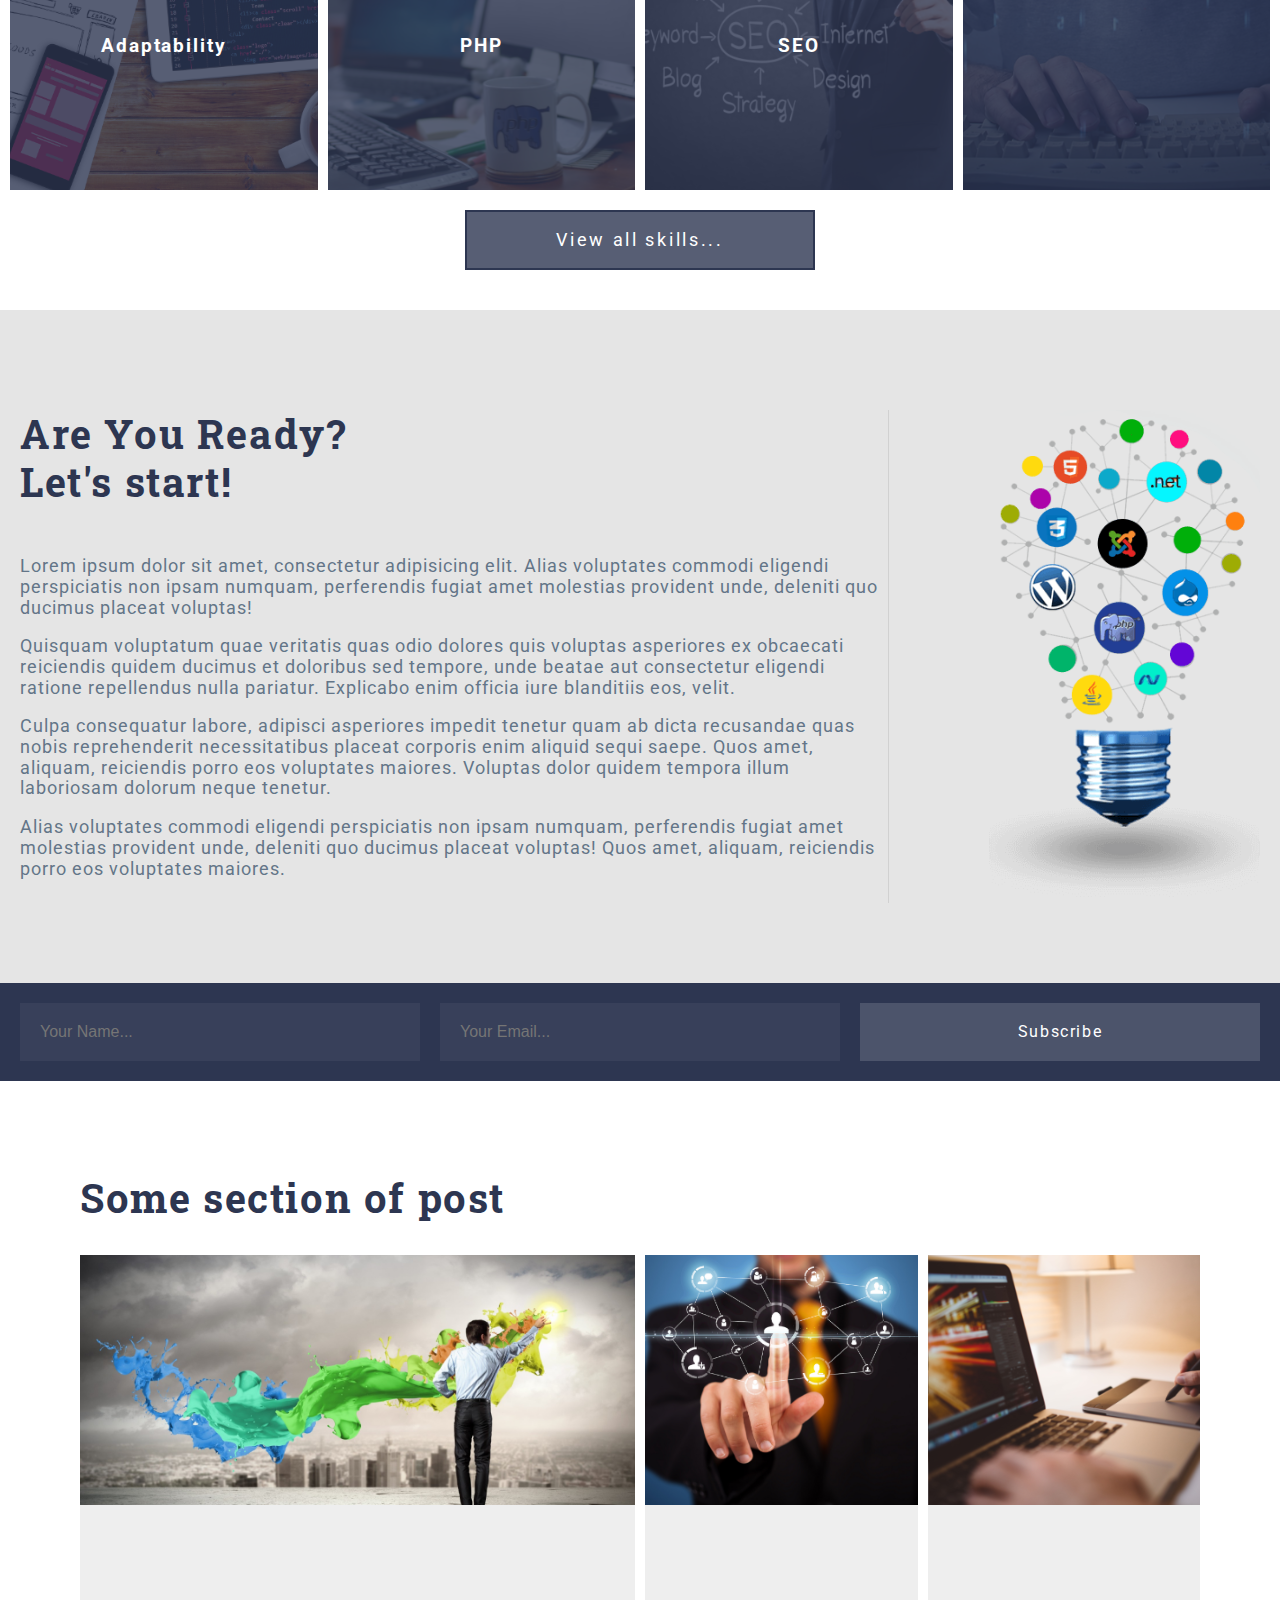
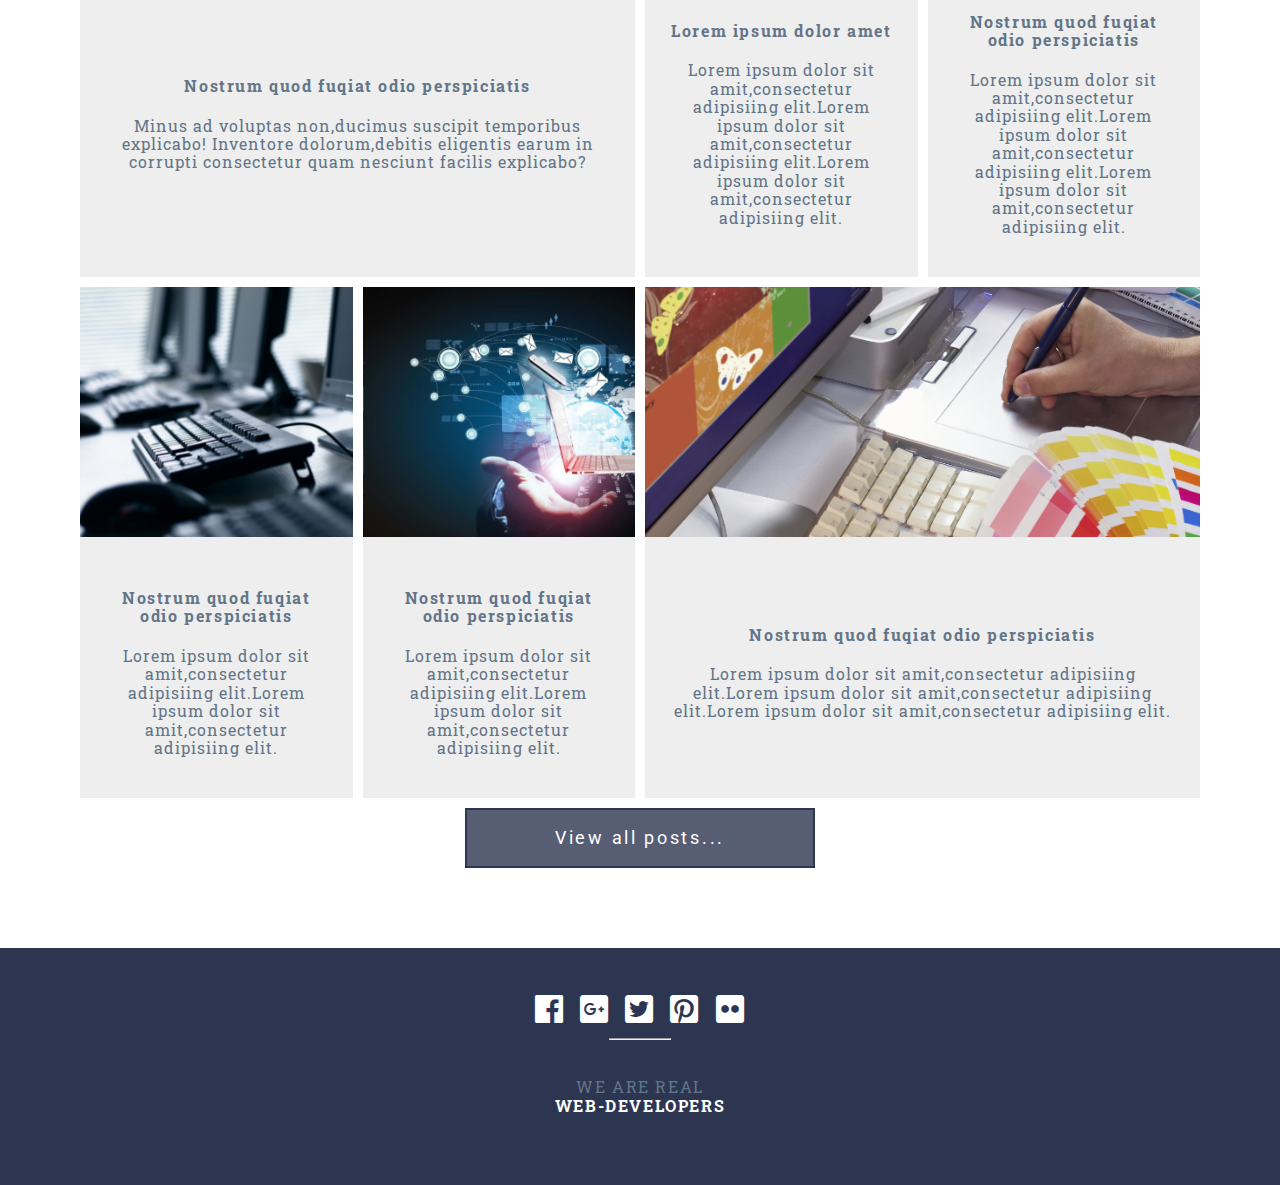
==== commit 29b743bc: "init" ====
--- a/index.html
+++ b/index.html
@@ -122,25 +122,22 @@
           </div>
         </div>
       </section>
-
+      
+      
       <section class="formposition">
-           <div class="container"> 
-            <form class="grid">
+          <div class="container">
+           <form class="grid">
               <div><input type="text" name="name" placeholder="Your Name..." ></div>
-              <div><input type="text" name="name" placeholder="Your Email..."></div>
-              <div class="btn-form">
-                <a href="#" class="btn-registration">Subscribe</a>
-              </div>
+              <div><input type="text" name="email" placeholder="Your Email..."></div>
+              <a href="#" class="btn-registration">Subscribe<div class="btn-form"></div></a>
             </form>
-          </div>
+           </div>
         </section>
 
-        <section class="section-post">
-           <div class="container"> 
-            <h2>Some section of post</h2>
-            
-
-             <div class="container-posts">  
+      <section class="section-post">
+          <div class="container"> 
+          <h2>Some section of post</h2>
+          <div class="container-posts">
 
             <article class="posts-item">
               <div class="post-item-image" style="background-image: url(assets/img/img-post-1.png);"></div>  
@@ -148,44 +145,46 @@
             </article>
             <article class="posts-item">
               <div class="post-item-image" style="background-image: url(assets/img/img-post-2.png);"></div>
-                 <div class="post-item-text"><h4>Lorem ipsum dolor amet</h4><p>Lorem ipsum dolor sit amit,consectetur adipisiing elit.Lorem ipsum dolor sit amit,consectetur adipisiing elit.Lorem ipsum dolor sit amit,consectetur adipisiing elit.</p></div>
-               </article>
-               <article class="posts-item">
+              <div class="post-item-text"><h4>Lorem ipsum dolor amet</h4><p>Lorem ipsum dolor sit amit,consectetur adipisiing elit.Lorem ipsum dolor sit amit,consectetur adipisiing elit.Lorem ipsum dolor sit amit,consectetur adipisiing elit.</p></div>
+            </article>
+            <article class="posts-item">
               <div class="post-item-image" style="background-image: url(assets/img/img-post-3.png);"></div>
-                   <div class="post-item-text"><h4>Nostrum quod fuqiat odio perspiciatis</h4><p>Lorem ipsum dolor sit amit,consectetur adipisiing elit.Lorem ipsum dolor sit amit,consectetur adipisiing elit.Lorem ipsum dolor sit amit,consectetur adipisiing elit.</p></div>
-                 </article>
-                 <article class="posts-item">
-                    <div class="post-item-image" style="background-image: url(assets/img/img-post-4.png);"></div>
-                     <div class="post-item-text"><h4>Nostrum quod fuqiat odio perspiciatis</h4><p>Lorem ipsum dolor sit amit,consectetur adipisiing elit.Lorem ipsum dolor sit amit,consectetur adipisiing elit.</p></div>
-                   </article>
-                   <article class="posts-item">
-                      <div class="post-item-image" style="background-image: url(assets/img/img-post-5.png);"></div>
-                       <div class="post-item-text"><h4>Nostrum quod fuqiat odio perspiciatis</h4><p>Lorem ipsum dolor sit amit,consectetur adipisiing elit.Lorem ipsum dolor sit amit,consectetur adipisiing elit.Lorem ipsum dolor sit amit,consectetur adipisiing elit.Lorem ipsum dolor sit amit,consectetur adipisiing elit.</p></div>
-                     </article>
-                     <article class="posts-item">
-                        <div class="post-item-image" style="background-image: url(assets/img/img-post-6.png);"></div>
-                         <div class="post-item-text"><h4>Nostrum quod fuqiat odio perspiciatis</h4><p>Lorem ipsum dolor sit amit,consectetur adipisiing elit.Lorem ipsum dolor sit amit,consectetur adipisiing elit.Lorem ipsum dolor sit amit,consectetur adipisiing elit.</p></div>
-                        </article>
+              <div class="post-item-text"><h4>Nostrum quod fuqiat odio perspiciatis</h4><p>Lorem ipsum dolor sit amit,consectetur adipisiing elit.Lorem ipsum dolor sit amit,consectetur adipisiing elit.Lorem ipsum dolor sit amit,consectetur adipisiing elit.</p></div>
+            </article>
+            <article class="posts-item">
+              <div class="post-item-image" style="background-image: url(assets/img/img-post-4.png);"></div>
+              <div class="post-item-text"><h4>Nostrum quod fuqiat odio perspiciatis</h4><p>Lorem ipsum dolor sit amit,consectetur adipisiing elit.Lorem ipsum dolor sit amit,consectetur adipisiing elit.</p></div>
+            </article>
+            <article class="posts-item">
+              <div class="post-item-image" style="background-image: url(assets/img/img-post-5.png);"></div>
+              <div class="post-item-text"><h4>Nostrum quod fuqiat odio perspiciatis</h4><p>Lorem ipsum dolor sit amit,consectetur adipisiing elit.Lorem ipsum dolor sit amit,consectetur adipisiing elit.</p></div>
+            </article>
+            <article class="posts-item">
+              <div class="post-item-image" style="background-image: url(assets/img/img-post-6.png);"></div>
+              <div class="post-item-text"><h4>Nostrum quod fuqiat odio perspiciatis</h4><p>Lorem ipsum dolor sit amit,consectetur adipisiing elit.Lorem ipsum dolor sit amit,consectetur adipisiing elit.Lorem ipsum dolor sit amit,consectetur adipisiing elit.</p></div>
+            </article>
 
-                        <div class="btn-set">
-                          <a href="#" class="btn-accent">View all posts...</a>
-                        </div>
-                      </section>
-                       </div> 
-                       </div> 
-                  </section> 
+            <div class="btn-set">
+                <a href="#" class="btn-accent">View all posts...</a>
+            </div>
+                
+                </div> 
+              </div> 
+            </section> 
 
   <footer class="footer">
   <div class="container">
     <div class="footer-logo">
-       
-    </div>
-    <div class="footer-text">
-      We Are Real <span>Web-developers</span>
+       <a href="#"><div class="fab fa-facebook fa-2x"></div></a>
+        <a href="#"><div class="fab fa-google-plus-square fa-2x"></div></a>
+        <a href="#"><div class="fab fa-twitter-square fa-2x"></div></a>
+        <a href="#"><div class="fab fa-pinterest-square fa-2x"></div></a>
+       <a href="#"><div class="fab fa-flickr fa-2x"></div></a>
+    </div><hr>
+      <div class="footer-text">WE ARE REAL <span>WEB-DEVELOPERS</span>
     </div>
   </div>
-
-  </footer>
+</footer>
        
        
             
--- a/assets/css/style.css
+++ b/assets/css/style.css
@@ -774,7 +774,7 @@
         padding: 0 20px;
     } 
 
-     h2 {
+    h2 {
         font-family: "Roboto Slab", serif;
         color: #2d3651;
         font-size: 2.5rem;
@@ -785,7 +785,7 @@
         letter-spacing: 1px;
     }
     
-     .section {
+    .section {
         padding-top: 100px;
         padding-bottom: 80px;
     }  
@@ -794,84 +794,95 @@
         margin-top: 0;
     }
 
-    
-    
     .about {
         background-color: #e5e5e5;
     }  
      
-     .about .container {
+    .about .container {
           grid-gap: 100px; 
         grid-template-columns: 1fr 271px ; 
      }  
 
-     .about-content {
+    .about-content {
         border-right: 1px solid #D1D1D1;
-    }    
+    }
+
     .about-content h2 {
         margin-bottom: 50px;
-
     }
     
     .about-content p {
         font-size: 1.125rem;
     }
+
 /* формы */
+
     .formposition {
         padding: 20px 0 ; 
         background-color: #2D3651;
     }
+
+    .imput-section {
+        padding: 30px;
+    }
+
     input {
        border:none; 
        padding: 20px 20px; 
        width: 100%;
        background-color: #38405A;
        outline: none;
-       transition: background-color 0.5s ease-in-out;
-      
-    }
+       transition: background-color 0.5s;
+    }
+
     input:focus {
         background-color: #4C546B;
         color:#E5E5E5;
         border-bottom: 1px solid ;
-        
-    }
+    }
+
     form {
         display: grid;
         grid-gap: 20px;
         grid-template-columns: repeat(3,  1fr);
     }
 
-   .btn-form  {
-    
-        display: block;
+    .btn-form {
         border:none; 
         background-color: #38405A;
         outline: none;
         text-align: center;
     }
+
     .btn-registration {
-        display: block;
+       
         width: 100%;
         height: 100%;
         padding-top: 20px;
         background-color: #4C546B;
+        text-align: center;
         
     }
     
-   .btn-registration:hover {
+    .btn-registration:hover {
     background-color: #d66926;
     border: solid 1px ;
     transition: background-color 0.5s ease-in-out;
-}
+    }
+
 /*Посты */
-.container-posts {
+
+    .section-post {
+        margin: 60px;
+    }
+
+    .container-posts {
     display: grid;
     grid-gap: 10px;
     grid-template-columns: repeat(4, 1fr);
-
-}
-.posts-item {
+    }
+
+    .posts-item {
     display: grid; 
     background-color:#EEEEEE;
     grid-template-rows: 1fr 1fr;
@@ -885,72 +896,123 @@
         grid-column: 3 / 5;
     }
 
-.posts-item:hover {
+    .posts-item:hover {
     background-color: #D5D5D5;
-
-}
-.post-item-image {
-     height: 270px; 
+    }
+
+    .post-item-image {
+    height: 250px; 
     background-size: cover;
-    background-position: center:
-}
-.post-item-text {
-     /* display: grid;  */
+    background-position: center; 
+    }
+
+    .post-item-text {
     padding: 25px;
     text-align: center;
     align-content: center;
-}
-
-
-
-  
-      
-
-
- 
-    
-    
-    
-    /* .btn-set .btn-accent {
-        min-width: 350px;
-    } */
-
-
-
-
-
-    /* @media (max-width: 992px){
-        .skills{
-            grid-template-columns: repeat(2, 1fr);
-        }
-        /* .skill-item:nth-of-type(1) {
-            grid-column: 1;
-}
-.skill-item:nth-of-type(2) {
-        grid-column: 2;
-        grid-row: 1 / span 2;
-}
-
-
-      
-    
+    font-family: "Roboto Slab", serif;
+    }
+
+    /* футер */
+
+    .footer { 
+    margin-top: 80px;
+    padding: 40px 0 ;
+    background-color: #2D3651;
+    text-align: center;
+    }
+
+    .footer-text {
+    font-family: "Roboto Slab", serif;
+    font-size: 16px;
+    padding: 30px;
+    }
+
+    .footer-text span {
+    display: block;
+    color: #ffffff;
+    font-weight: bold;
+    }
+
+    hr {
+    width: 60px;
+    }
+
+
+    .fab {
+    margin: 5px;
+    color: #ffffff;
+    }
+
+    .fab:hover {
+    color: #d66926;
+    }
+
+
+
+    @media (max-width: 992px){
+    .skills {
+    grid-template-columns: repeat(3, 1fr);
+    }
+
+    .skill-item:nth-of-type(1) {
+            grid-column: 1 / span 2;
+    }
+
+    .skill-item:nth-of-type(3) {
+        grid-column: 1;
+    }
+
+    .skill-item:nth-of-type(4) {
+        grid-column: 2 / span 2 ;
+    }
+
+    .skill-item:nth-of-type(5) {
+        grid-column: 1 / span 2;
+    }
+
     .skill-item:nth-of-type(6) {
-        grid-column: 3 ;
+        grid-column: 3;
         grid-row: 3 / span 2;
-    }
-    
+    } 
+
     .skill-item:nth-of-type(7) {
-        grid-column: 4 / span 2;
-    }
-    
+        grid-column: 1;
+        grid-row: 4 / span 2;
+    } 
+
     .skill-item:nth-of-type(9) {
-        
         grid-column: 2 / span 2;
-    } */
-
-    
-    
-    /* @media (max-width: 768px) {
+    }
+
+    .btn-set {
+        grid-column: 1 / 4;
+    }
+
+    .container-posts {
+        grid-template-columns: repeat(3, 1fr);
+    }
+
+    .posts-item:nth-child(3) {
+        grid-column: 1 ;
+        grid-row: 2;
+    }
+
+    .posts-item:nth-child(4) {
+        grid-column: 2 / span 2 ;
+        grid-row: 2;
+    }
+
+    .posts-item:nth-child(5) {
+        grid-column:  1 / span 2 ;
+        grid-row: 3;
+    }
+
+       
+
+    
+   
+    @media (max-width: 768px) {
         .header-navbar__list {
             display: none;
             position: absolute;
@@ -960,19 +1022,203 @@
             text-align: right;
             padding: 0;
             right: 20px;
-}
-
-    
-     
-        .header-navbar__list.active {
+} 
+    .skills{
+    grid-template-columns: repeat(2, 1fr);
+    }
+
+    .skill-item:nth-of-type(1) {
+            grid-column: 1;
+    }
+
+    .skill-item:nth-of-type(2) {
+        grid-column: 2;
+        grid-row: 1 / span 2;
+    }
+
+    .skill-item:nth-of-type(3) {
+        grid-column: 1;
+    }
+
+    .skill-item:nth-of-type(4) {
+        grid-column: 1 / span 2;
+        grid-row: 3;
+    }
+
+    .skill-item:nth-of-type(5) {
+        grid-column: 1;
+        grid-row: 4 / span 2;
+    }
+      .skill-item:nth-of-type(6) { 
+        grid-column: 2; 
+        grid-row: 4;
+        
+    }  
+     .skill-item:nth-of-type(7) {
+        grid-column: 2; 
+        grid-row: 5;
+       
+    } 
+     .skill-item:nth-of-type(8) {
+        grid-column: 1;
+        grid-row: 6;
+
+       
+    } 
+    .skill-item:nth-of-type(9) {
+        grid-column: 2;
+    }   
+    .header-navbar__list.active {
             display: block;
-        }
-    
-        .header-navbar__hamburger {
+    }
+    
+    .header-navbar__hamburger {
             display: block;
-        }
+    }
     
     .header-menu{
         background-color: rgba(60, 89, 110, 0.25);
     }
-     */
+
+    .about-content {
+        border: none;
+    }
+
+    .about  {
+        padding: 50px 0;
+    }
+
+    .section .container {
+        grid-template-columns: 1fr;
+        padding: 0 26%;
+    }
+
+    form {
+        grid-template-columns: 1fr 1fr;
+    }
+
+    .container-posts {
+        grid-template-columns: 1fr 1fr;
+    }
+
+    .posts-item:nth-child(1) {
+        grid-column: 1 ;
+    }
+
+    .posts-item:nth-child(3) {
+        grid-column: 1;
+    }
+
+    .posts-item:nth-child(4) {
+        grid-column: 2;
+    }
+
+    .posts-item:nth-child(5) {
+        grid-column:  1;
+    }
+
+    .posts-item:nth-child(6) {
+        grid-column:  2;
+    }
+
+    .btn-registration {
+        width: 100%;
+        height: 100%;
+        padding-top: 20px;
+        background-color: #4C546B;
+        text-align: center;
+        margin-bottom: 20px;
+        
+    }
+   
+   
+    @media (max-width: 576px) {
+    .skills{
+    grid-template-columns: 1fr;
+           
+    }
+        
+    .skill-item:nth-of-type(1) {
+       grid-column: 1;
+       grid-row: 1;
+    }
+        
+    .skill-item:nth-of-type(2) {
+        grid-column: 1;
+        grid-row: 2;
+    }
+        
+    .skill-item:nth-of-type(3) {
+        grid-column: 1;
+        grid-row: 1;
+        grid-row: 3;
+    }
+        
+    .skill-item:nth-of-type(4) {
+        grid-column: 1;
+        grid-row: 4;
+    }
+        
+    .skill-item:nth-of-type(5) {
+        grid-column: 1;
+        grid-row: 5;
+    }
+
+    .skill-item:nth-of-type(6) { 
+        grid-column: 1; 
+        grid-row: 6;
+    }
+
+    .skill-item:nth-of-type(7) {
+        grid-column: 1; 
+        grid-row: 7;
+    }
+
+    .skill-item:nth-of-type(8) {
+        grid-column: 1;
+        grid-row: 8;
+    }
+
+    .skill-item:nth-of-type(9) {
+        grid-column: 1;
+        grid-row: 9;
+    }
+
+    .btn-set {
+        grid-column: 1 / 2;
+    } 
+    
+    form {
+        grid-template-columns: 1fr;
+    }
+
+    .container-posts {
+        grid-template-columns: 1fr;
+    }
+           
+    .posts-item:nth-child(2) {
+        grid-column: 1;
+        grid-row: 2; 
+    }
+    .posts-item:nth-child(3) {
+        grid-column: 1;
+        grid-row: 3;
+    }
+
+    .posts-item:nth-child(4) {
+        grid-column:  1;
+        grid-row: 4;
+    }
+
+    .posts-item:nth-child(5) {
+        grid-column:  1;
+        grid-row: 5;
+    }
+
+    .posts-item:nth-child(6) {
+        grid-column:  1;
+        grid-row: 6;
+    } 
+            
+
+     
